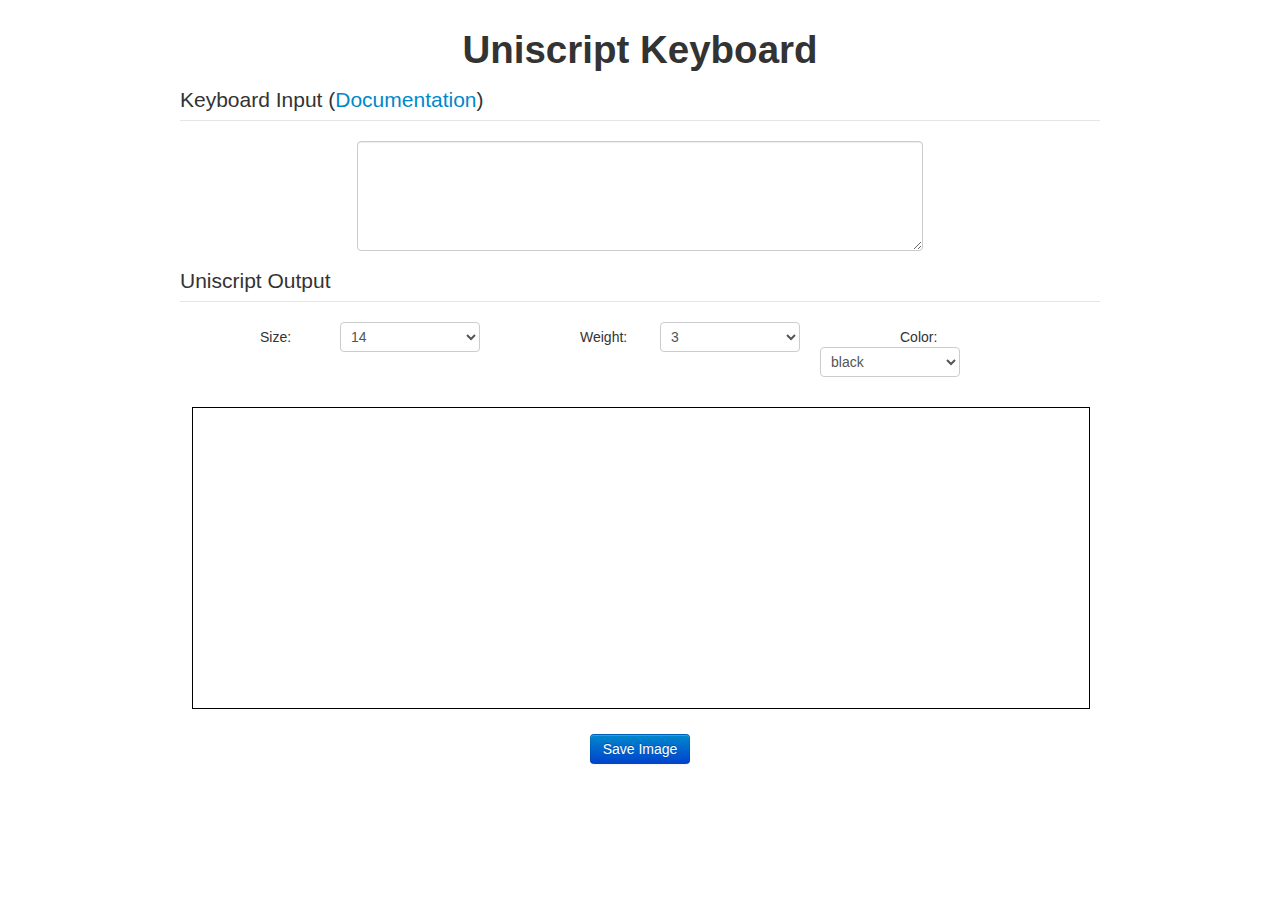
==== index.html @ 87c22a9f "update title" ====
<!DOCTYPE html>
<html>
	<head>
	  <title>Uniscript Keyboard</title>
	  <link rel="icon" type="image/x-icon" href="./assets/images/uniscript-favicon.ico">
	  <link rel="stylesheet" href="./assets/stylesheets/bootstrap.css">
	  <link rel="stylesheet" href="./assets/stylesheets/home.css">
	  <script src="./assets/javascripts/jquery-3.7.1.min.js"></script>
	  <script src="./assets/javascripts/application.js"></script>
	</head>
	<body class='body'>
	    <div class='parent' >

			<br/><h1 class='center'>Uniscript Keyboard</h1>

			<legend>
				Keyboard Input (<a href="./documentation.html" target="_blank">Documentation</a>)
			</legend>
			
			<div class='center'>
				<textarea class='textarea-home' id='input' rows="5"></textarea>
			</div>
			
			<legend>
				Uniscript Output
			</legend>

		</div>

		<div class='parent'>

			<div id='options'>

				<div class='row'>
					<div class='span1 offset1 dropdown-label'>
						Size:
					</div>
					<div class='span2'>
						<select id='font-size' class='dropdown-cara'>
							<option>8</option>
							<option>9</option>
							<option>10</option>
							<option>11</option>
							<option>12</option>
							<option>14</option>
							<option>16</option>
							<option>20</option>
							<option>24</option>
							<option>30</option>
							<option>36</option>
							<option>48</option>
							<option>72</option>
						</select>
					</div>
					<div class='span1 offset1 dropdown-label'>
						Weight:
					</div>
					<div class='span2'>
						<select id='font-width' class='dropdown-cara'>
							<option>1</option>
							<option>2</option>
							<option>3</option>
							<option>4</option>
							<option>5</option>
							<option>6</option>
							<option>7</option>
						</select>
					</div>
					<div class='span1 offset1 dropdown-label'>
						Color:
					</div>
					<div class='span2'>
						<select id='font-color' class='dropdown-cara'>
							<option>black</option>
							<option>red</option>
							<option>blue</option>
							<option>green</option>
							<option>orange</option>
							<option>purple</option>
							<option>teal</option>
							<option>maroon</option>
							<option>navy</option>
							<option>olive</option>
							<option>grey</option>
						</select>
					</div>
				</div>
			</div>
			
			<div class='center'>
				<canvas id="textarea-output" width=300 height=300></canvas><br>
				<a target='_blank' id='save_button' class='btn btn-primary'>Save Image</a>
			</div>
		</div>
	</body>
</html>
---- assets/stylesheets/home.css ----
/*HOME*/

.parent {
	margin-left: 180px;
	margin-right: 180px;
}

.textarea-home {
	width: 60%;
}

.center {
	text-align: center;
}

.dropdown-label {
	margin-top: 5px;
}

#textarea-output {
	margin: 0px auto;
	border: 1px solid black;
	margin-bottom: 20px;
	margin-top: 20px;
	margin-left: 1px;
}

#save_button {
	margin-bottom: 50px;
}

.dropdown-cara {
	width: 100%;
}

.doc-image {
	height: 56px;
}

.doc-text {
	height: 32px;
}

.footnote-number {
	vertical-align: top;
	padding-right: 8px;
}
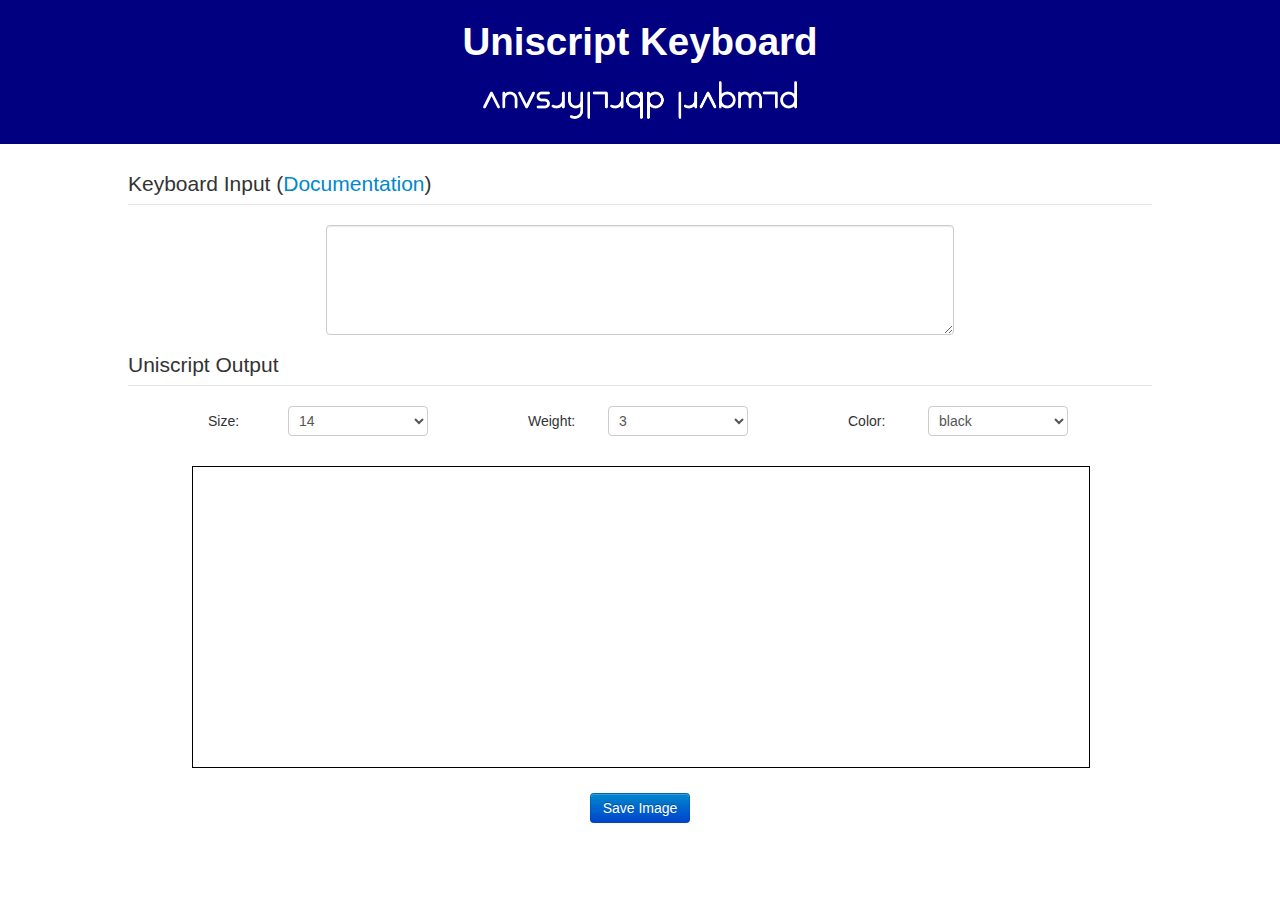
==== commit 3712dd86: "styling + line break fix" ====
--- a/index.html
+++ b/index.html
@@ -9,9 +9,13 @@
 	  <script src="./assets/javascripts/application.js"></script>
 	</head>
 	<body class='body'>
-	    <div class='parent' >
+	    <div class='title'>
+			<h1 class='center'>Uniscript Keyboard</h1>
+			<div class='center'><img class="doc-image" src="assets/images/uniscript keyboard.png"></div>
+		</div>
 
-			<br/><h1 class='center'>Uniscript Keyboard</h1>
+		<div class='parent' >
+			<br/>
 
 			<legend>
 				Keyboard Input (<a href="./documentation.html" target="_blank">Documentation</a>)
@@ -82,6 +86,7 @@
 							<option>navy</option>
 							<option>olive</option>
 							<option>grey</option>
+							<option>white</option>
 						</select>
 					</div>
 				</div>
--- a/assets/stylesheets/home.css
+++ b/assets/stylesheets/home.css
@@ -1,8 +1,15 @@
 /*HOME*/
 
+.title {
+	background-color: navy;
+	color: white;
+	padding-top: 12px;
+	padding-bottom: 16px;
+}
+
 .parent {
-	margin-left: 180px;
-	margin-right: 180px;
+	margin-left: 10%;
+	margin-right: 10%;
 }
 
 .textarea-home {
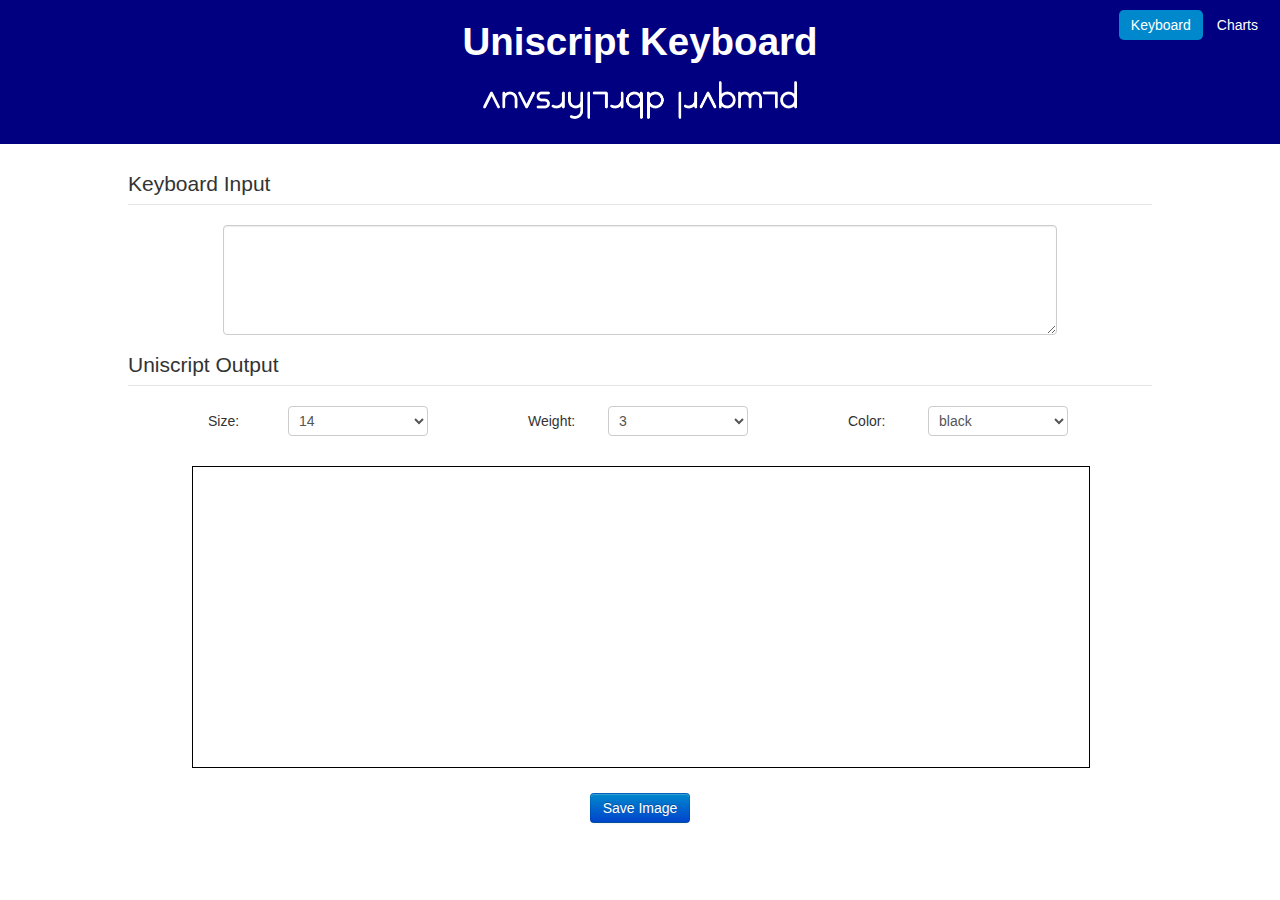
==== commit ae612c87: "styles" ====
--- a/index.html
+++ b/index.html
@@ -1,41 +1,42 @@
 <!DOCTYPE html>
 <html>
-	<head>
-	  <title>Uniscript Keyboard</title>
-	  <link rel="icon" type="image/x-icon" href="./assets/images/uniscript-favicon.ico">
-	  <link rel="stylesheet" href="./assets/stylesheets/bootstrap.css">
-	  <link rel="stylesheet" href="./assets/stylesheets/home.css">
-	  <script src="./assets/javascripts/jquery-3.7.1.min.js"></script>
-	  <script src="./assets/javascripts/application.js"></script>
-	</head>
-	<body class='body'>
-	    <div class='title'>
-			<h1 class='center'>Uniscript Keyboard</h1>
-			<div class='center'><img class="doc-image" src="assets/images/uniscript keyboard.png"></div>
+
+<head>
+	<title>Uniscript Keyboard</title>
+	<link rel="icon" type="image/x-icon" href="./assets/images/uniscript-favicon.ico">
+	<link rel="stylesheet" href="./assets/stylesheets/bootstrap.css">
+	<link rel="stylesheet" href="./assets/stylesheets/home.css">
+	<script src="./assets/javascripts/jquery-3.7.1.min.js"></script>
+	<script src="./assets/javascripts/application.js"></script>
+</head>
+
+<body class='body'>
+	<div class='title'>
+		<h1 class='center'>Uniscript Keyboard</h1>
+		<div class='center'><img class="doc-image" src="assets/images/uniscript keyboard.png"></div>
+		<ul class="nav nav-pills title-nav">
+			<li class="active"><a href="#">Keyboard</a></li>
+			<li><a href="./documentation.html" class="title-nav-pill">Charts</a></li>
+		</ul>
+	</div>
+
+	<div class='parent'>
+		<br />
+		<legend>
+			Keyboard Input
+		</legend>
+		<div class='center'>
+			<textarea class='textarea-home' id='input' rows="5"></textarea>
 		</div>
+		<legend>
+			Uniscript Output
+		</legend>
+	</div>
 
-		<div class='parent' >
-			<br/>
-
-			<legend>
-				Keyboard Input (<a href="./documentation.html" target="_blank">Documentation</a>)
-			</legend>
-			
-			<div class='center'>
-				<textarea class='textarea-home' id='input' rows="5"></textarea>
-			</div>
-			
-			<legend>
-				Uniscript Output
-			</legend>
-
-		</div>
-
-		<div class='parent'>
-
-			<div id='options'>
-
-				<div class='row'>
+	<div class='parent'>
+		<div id='options'>
+			<div class='row dropdown-bar'>
+				<div class="dropdown-container">
 					<div class='span1 offset1 dropdown-label'>
 						Size:
 					</div>
@@ -56,6 +57,8 @@
 							<option>72</option>
 						</select>
 					</div>
+				</div>
+				<div class="dropdown-container">
 					<div class='span1 offset1 dropdown-label'>
 						Weight:
 					</div>
@@ -70,6 +73,8 @@
 							<option>7</option>
 						</select>
 					</div>
+				</div>
+				<div class="dropdown-container">
 					<div class='span1 offset1 dropdown-label'>
 						Color:
 					</div>
@@ -91,11 +96,13 @@
 					</div>
 				</div>
 			</div>
-			
-			<div class='center'>
-				<canvas id="textarea-output" width=300 height=300></canvas><br>
-				<a target='_blank' id='save_button' class='btn btn-primary'>Save Image</a>
-			</div>
 		</div>
-	</body>
+
+		<div class='center'>
+			<canvas id="textarea-output" width=300 height=300></canvas><br>
+			<a target='_blank' id='save_button' class='btn btn-primary'>Save Image</a>
+		</div>
+	</div>
+</body>
+
 </html>--- a/assets/stylesheets/home.css
+++ b/assets/stylesheets/home.css
@@ -5,6 +5,17 @@
 	color: white;
 	padding-top: 12px;
 	padding-bottom: 16px;
+	position: relative;
+}
+
+.title-nav {
+	position: absolute;
+	right: 8px;
+	top: 8px;
+}
+
+.title-nav-pill:not(:hover) {
+	color: white;
 }
 
 .parent {
@@ -13,11 +24,22 @@
 }
 
 .textarea-home {
-	width: 60%;
+	width: 80%;
 }
 
 .center {
 	text-align: center;
+}
+
+.dropdown-bar {
+	display: flex;
+	flex-wrap: wrap;
+}
+
+.dropdown-container {
+	display:flex;
+	flex-direction: row;
+	width: 320px;
 }
 
 .dropdown-label {
@@ -51,4 +73,30 @@
 .footnote-number {
 	vertical-align: top;
 	padding-right: 8px;
+}
+
+.keyboard {
+	position: relative;
+	left: 50%;
+	transform: translateX(-50%);
+}
+
+.keyboard-btn {
+	padding: 0px;
+	position: relative;
+}
+
+.keyboard-img {
+	height: 40px;
+}
+
+.keyboard-label {
+	position: absolute;
+	bottom: 0px;
+	left: 2px;
+	color: maroon;
+}
+
+.keyboard-row {
+	margin-bottom: 8px;
 }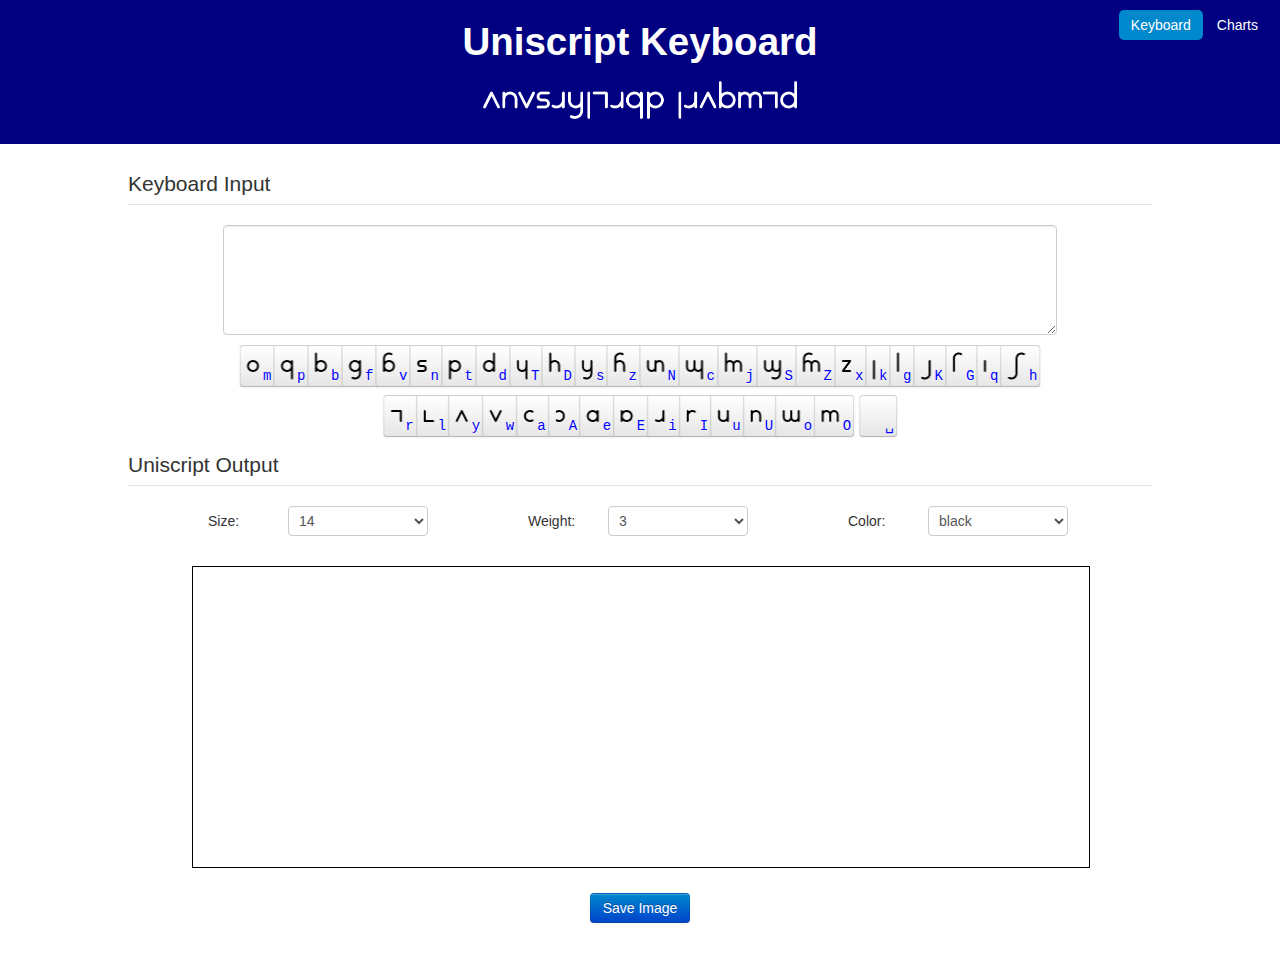
==== commit e253faf9: "keyboard" ====
--- a/index.html
+++ b/index.html
@@ -26,8 +26,153 @@
 			Keyboard Input
 		</legend>
 		<div class='center'>
-			<textarea class='textarea-home' id='input' rows="5"></textarea>
-		</div>
+			<textarea class='textarea-home' id='key-input' rows="5"></textarea>
+		</div>
+		<div class="keyboard-row">
+			<div class="btn-group keyboard">
+				<a data-value='m' target='_blank' class='btn keyboard-btn'>
+					<img class="keyboard-img" src="assets/images/keyboard/m.png"><span class="keyboard-label">m</span>
+				</a>
+				<a data-value='p' target='_blank' class='btn keyboard-btn'>
+					<img class="keyboard-img" src="assets/images/keyboard/p.png"><span class="keyboard-label">p</span>
+				</a>
+				<a data-value='b' target='_blank' class='btn keyboard-btn'>
+					<img class="keyboard-img" src="assets/images/keyboard/b.png"><span class="keyboard-label">b</span>
+				</a>
+				<a data-value='f' target='_blank' class='btn keyboard-btn'>
+					<img class="keyboard-img" src="assets/images/keyboard/f.png"><span class="keyboard-label">f</span>
+				</a>
+				<a data-value='v' target='_blank' class='btn keyboard-btn'>
+					<img class="keyboard-img" src="assets/images/keyboard/v.png"><span class="keyboard-label">v</span>
+				</a>
+				<a data-value='n' target='_blank' class='btn keyboard-btn'>
+					<img class="keyboard-img" src="assets/images/keyboard/n.png"><span class="keyboard-label">n</span>
+				</a>
+				<a data-value='t' target='_blank' class='btn keyboard-btn'>
+					<img class="keyboard-img" src="assets/images/keyboard/t.png"><span class="keyboard-label">t</span>
+				</a>
+				<a data-value='d' target='_blank' class='btn keyboard-btn'>
+					<img class="keyboard-img" src="assets/images/keyboard/d.png"><span class="keyboard-label">d</span>
+				</a>
+				<a data-value='T' target='_blank' class='btn keyboard-btn'>
+					<img class="keyboard-img" src="assets/images/keyboard/tt.png"><span class="keyboard-label">T</span>
+				</a>
+				<a data-value='D' target='_blank' class='btn keyboard-btn'>
+					<img class="keyboard-img" src="assets/images/keyboard/dd.png"><span class="keyboard-label">D</span>
+				</a>
+				<a data-value='s' target='_blank' class='btn keyboard-btn'>
+					<img class="keyboard-img" src="assets/images/keyboard/s.png"><span class="keyboard-label">s</span>
+				</a>
+				<a data-value='z' target='_blank' class='btn keyboard-btn'>
+					<img class="keyboard-img" src="assets/images/keyboard/z.png"><span class="keyboard-label">z</span>
+				</a>
+				<a data-value='N' target='_blank' class='btn keyboard-btn'>
+					<img class="keyboard-img" src="assets/images/keyboard/nn.png"><span class="keyboard-label">N</span>
+				</a>
+				<a data-value='c' target='_blank' class='btn keyboard-btn'>
+					<img class="keyboard-img" src="assets/images/keyboard/c.png"><span class="keyboard-label">c</span>
+				</a>
+				<a data-value='j' target='_blank' class='btn keyboard-btn'>
+					<img class="keyboard-img" src="assets/images/keyboard/j.png"><span class="keyboard-label">j</span>
+				</a>
+				<a data-value='S' target='_blank' class='btn keyboard-btn'>
+					<img class="keyboard-img" src="assets/images/keyboard/ss.png"><span class="keyboard-label">S</span>
+				</a>
+				<a data-value='Z' target='_blank' class='btn keyboard-btn'>
+					<img class="keyboard-img" src="assets/images/keyboard/zz.png"><span class="keyboard-label">Z</span>
+				</a>
+				<a data-value='x' target='_blank' class='btn keyboard-btn'>
+					<img class="keyboard-img" src="assets/images/keyboard/x.png"><span class="keyboard-label">x</span>
+				</a>
+				<a data-value='k' target='_blank' class='btn keyboard-btn'>
+					<img class="keyboard-img" src="assets/images/keyboard/k.png"><span class="keyboard-label">k</span>
+				</a>
+				<a data-value='g' target='_blank' class='btn keyboard-btn'>
+					<img class="keyboard-img" src="assets/images/keyboard/g.png"><span class="keyboard-label">g</span>
+				</a>
+				<a data-value='K' target='_blank' class='btn keyboard-btn'>
+					<img class="keyboard-img" src="assets/images/keyboard/kk.png"><span class="keyboard-label">K</span>
+				</a>
+				<a data-value='G' target='_blank' class='btn keyboard-btn'>
+					<img class="keyboard-img" src="assets/images/keyboard/gg.png"><span class="keyboard-label">G</span>
+				</a>
+				<a data-value='q' target='_blank' class='btn keyboard-btn'>
+					<img class="keyboard-img" src="assets/images/keyboard/q.png"><span class="keyboard-label">q</span>
+				</a>
+				<a data-value='h' target='_blank' class='btn keyboard-btn'>
+					<img class="keyboard-img" src="assets/images/keyboard/h.png"><span class="keyboard-label">h</span>
+				</a>
+			</div>
+		</div>
+		<div class="keyboard-row">
+			<div class="btn-group keyboard">
+				<div class="btn-group">
+					<a data-value='r' target='_blank' class='btn keyboard-btn'>
+						<img class="keyboard-img" src="assets/images/keyboard/r.png"><span
+							class="keyboard-label">r</span>
+					</a>
+					<a data-value='l' target='_blank' class='btn keyboard-btn'>
+						<img class="keyboard-img" src="assets/images/keyboard/l.png"><span
+							class="keyboard-label">l</span>
+					</a>
+					<a data-value='y' target='_blank' class='btn keyboard-btn'>
+						<img class="keyboard-img" src="assets/images/keyboard/y.png"><span
+							class="keyboard-label">y</span>
+					</a>
+					<a data-value='w' target='_blank' class='btn keyboard-btn'>
+						<img class="keyboard-img" src="assets/images/keyboard/w.png"><span
+							class="keyboard-label">w</span>
+					</a>
+					<a data-value='a' target='_blank' class='btn keyboard-btn'>
+						<img class="keyboard-img" src="assets/images/keyboard/a.png"><span
+							class="keyboard-label">a</span>
+					</a>
+					<a data-value='A' target='_blank' class='btn keyboard-btn'>
+						<img class="keyboard-img" src="assets/images/keyboard/aa.png"><span
+							class="keyboard-label">A</span>
+					</a>
+					<a data-value='e' target='_blank' class='btn keyboard-btn'>
+						<img class="keyboard-img" src="assets/images/keyboard/e.png"><span
+							class="keyboard-label">e</span>
+					</a>
+					<a data-value='E' target='_blank' class='btn keyboard-btn'>
+						<img class="keyboard-img" src="assets/images/keyboard/ee.png"><span
+							class="keyboard-label">E</span>
+					</a>
+					<a data-value='i' target='_blank' class='btn keyboard-btn'>
+						<img class="keyboard-img" src="assets/images/keyboard/i.png"><span
+							class="keyboard-label">i</span>
+					</a>
+					<a data-value='I' target='_blank' class='btn keyboard-btn'>
+						<img class="keyboard-img" src="assets/images/keyboard/ii.png"><span
+							class="keyboard-label">I</span>
+					</a>
+					<a data-value='u' target='_blank' class='btn keyboard-btn'>
+						<img class="keyboard-img" src="assets/images/keyboard/u.png"><span
+							class="keyboard-label">u</span>
+					</a>
+					<a data-value='U' target='_blank' class='btn keyboard-btn'>
+						<img class="keyboard-img" src="assets/images/keyboard/uu.png"><span
+							class="keyboard-label">U</span>
+					</a>
+					<a data-value='o' target='_blank' class='btn keyboard-btn'>
+						<img class="keyboard-img" src="assets/images/keyboard/o.png"><span
+							class="keyboard-label">o</span>
+					</a>
+					<a data-value='O' target='_blank' class='btn keyboard-btn'>
+						<img class="keyboard-img" src="assets/images/keyboard/oo.png"><span
+							class="keyboard-label">O</span>
+					</a>	
+				</div>
+				<div class="btn-group">
+					<a data-value=' ' target='_blank' class='btn keyboard-btn'>
+						<img class="keyboard-img" src="assets/images/keyboard/space.png"><span
+							class="keyboard-label">&blank;</span>
+					</a>
+				</div>
+			</div>
+		</div>
+
 		<legend>
 			Uniscript Output
 		</legend>
--- a/assets/stylesheets/home.css
+++ b/assets/stylesheets/home.css
@@ -88,13 +88,15 @@
 
 .keyboard-img {
 	height: 40px;
+	padding-right: 8px;
 }
 
 .keyboard-label {
 	position: absolute;
 	bottom: 0px;
-	left: 2px;
-	color: maroon;
+	right: 2px;
+	color: blue;
+	font-family: monospace;
 }
 
 .keyboard-row {
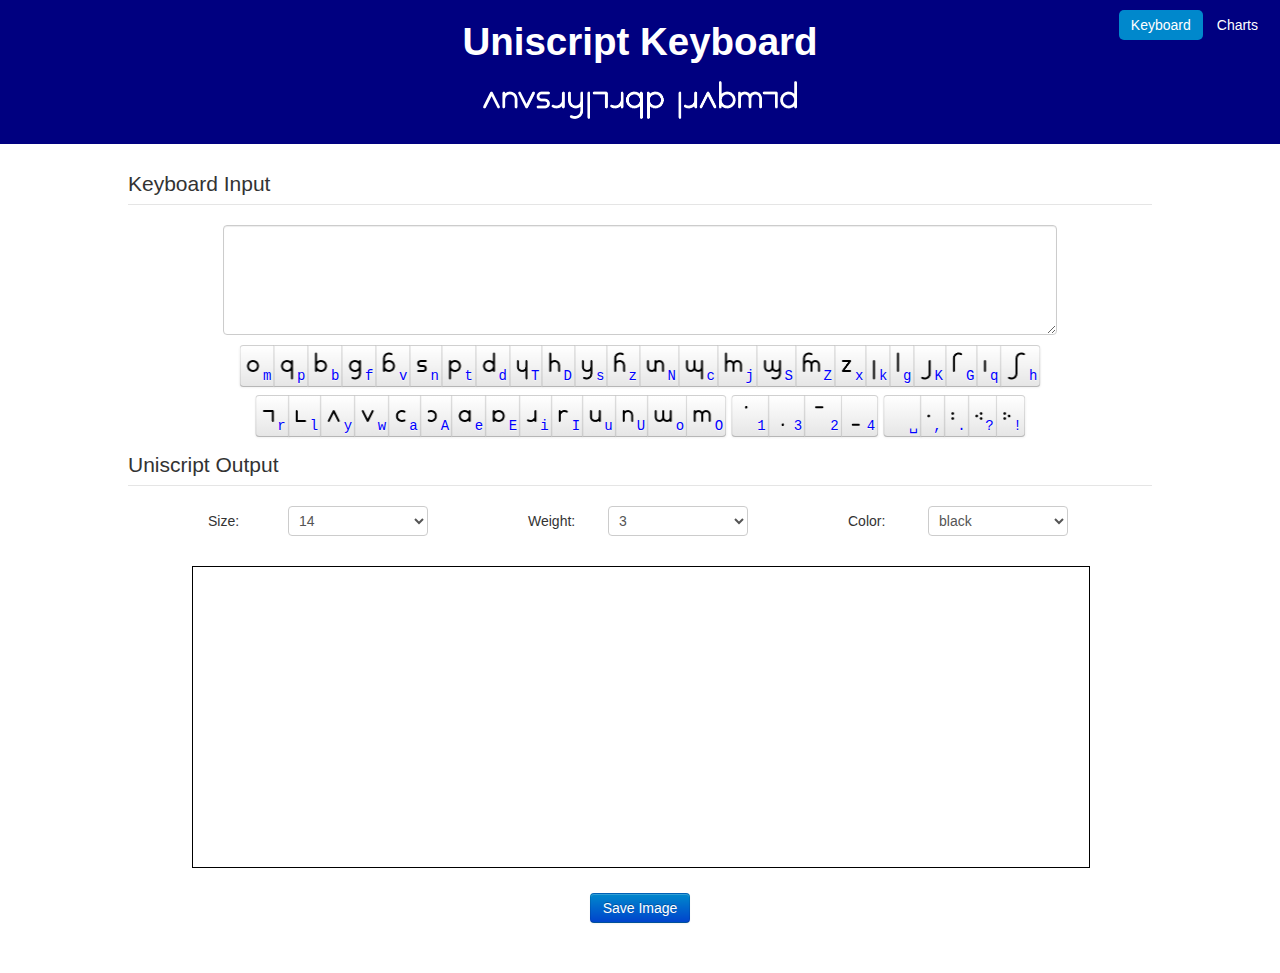
==== commit c37f3fec: "diacritic keyboard" ====
--- a/index.html
+++ b/index.html
@@ -165,9 +165,43 @@
 					</a>	
 				</div>
 				<div class="btn-group">
+					<a data-value='1' target='_blank' class='btn keyboard-btn'>
+						<img class="keyboard-img" src="assets/images/keyboard/1.png"><span
+							class="keyboard-label">1</span>
+					</a>
+					<a data-value='3' target='_blank' class='btn keyboard-btn'>
+						<img class="keyboard-img" src="assets/images/keyboard/3.png"><span
+							class="keyboard-label">3</span>
+					</a>
+					<a data-value='2' target='_blank' class='btn keyboard-btn'>
+						<img class="keyboard-img" src="assets/images/keyboard/2.png"><span
+							class="keyboard-label">2</span>
+					</a>
+					<a data-value='4' target='_blank' class='btn keyboard-btn'>
+						<img class="keyboard-img" src="assets/images/keyboard/4.png"><span
+							class="keyboard-label">4</span>
+					</a>
+				</div>
+				<div class="btn-group">
 					<a data-value=' ' target='_blank' class='btn keyboard-btn'>
 						<img class="keyboard-img" src="assets/images/keyboard/space.png"><span
 							class="keyboard-label">&blank;</span>
+					</a>
+					<a data-value=',' target='_blank' class='btn keyboard-btn'>
+						<img class="keyboard-img" src="assets/images/keyboard/comma.png"><span
+							class="keyboard-label">,</span>
+					</a>
+					<a data-value='.' target='_blank' class='btn keyboard-btn'>
+						<img class="keyboard-img" src="assets/images/keyboard/period.png"><span
+							class="keyboard-label">.</span>
+					</a>
+					<a data-value='?' target='_blank' class='btn keyboard-btn'>
+						<img class="keyboard-img" src="assets/images/keyboard/question.png"><span
+							class="keyboard-label">?</span>
+					</a>
+					<a data-value='!' target='_blank' class='btn keyboard-btn'>
+						<img class="keyboard-img" src="assets/images/keyboard/exclamation.png"><span
+							class="keyboard-label">!</span>
 					</a>
 				</div>
 			</div>
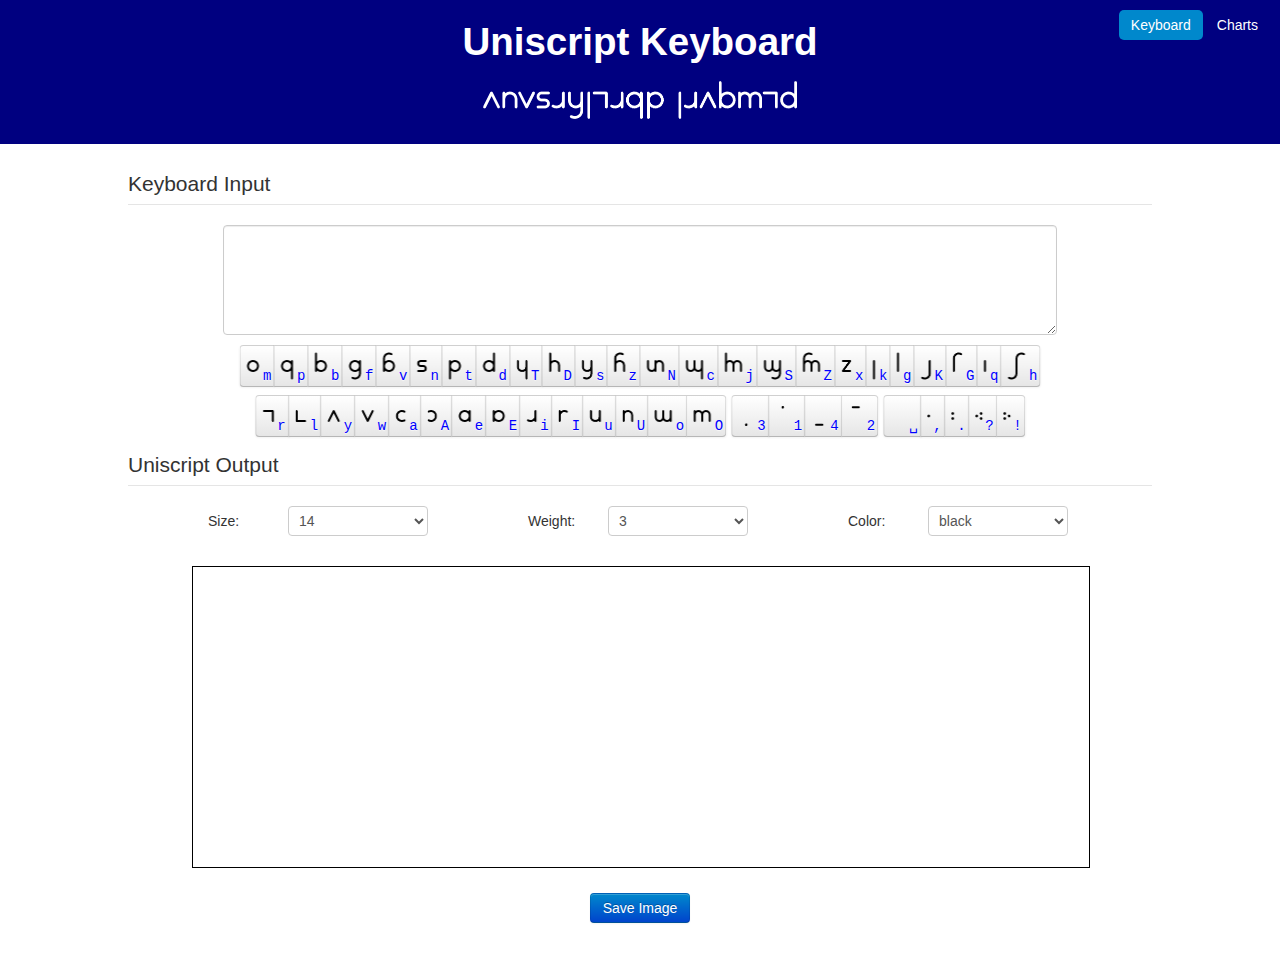
==== commit d42dcf00: "diacritic ordering" ====
--- a/index.html
+++ b/index.html
@@ -165,21 +165,21 @@
 					</a>	
 				</div>
 				<div class="btn-group">
+					<a data-value='3' target='_blank' class='btn keyboard-btn'>
+						<img class="keyboard-img" src="assets/images/keyboard/3.png"><span
+							class="keyboard-label">3</span>
+					</a>
 					<a data-value='1' target='_blank' class='btn keyboard-btn'>
 						<img class="keyboard-img" src="assets/images/keyboard/1.png"><span
 							class="keyboard-label">1</span>
 					</a>
-					<a data-value='3' target='_blank' class='btn keyboard-btn'>
-						<img class="keyboard-img" src="assets/images/keyboard/3.png"><span
-							class="keyboard-label">3</span>
+					<a data-value='4' target='_blank' class='btn keyboard-btn'>
+						<img class="keyboard-img" src="assets/images/keyboard/4.png"><span
+							class="keyboard-label">4</span>
 					</a>
 					<a data-value='2' target='_blank' class='btn keyboard-btn'>
 						<img class="keyboard-img" src="assets/images/keyboard/2.png"><span
 							class="keyboard-label">2</span>
-					</a>
-					<a data-value='4' target='_blank' class='btn keyboard-btn'>
-						<img class="keyboard-img" src="assets/images/keyboard/4.png"><span
-							class="keyboard-label">4</span>
 					</a>
 				</div>
 				<div class="btn-group">
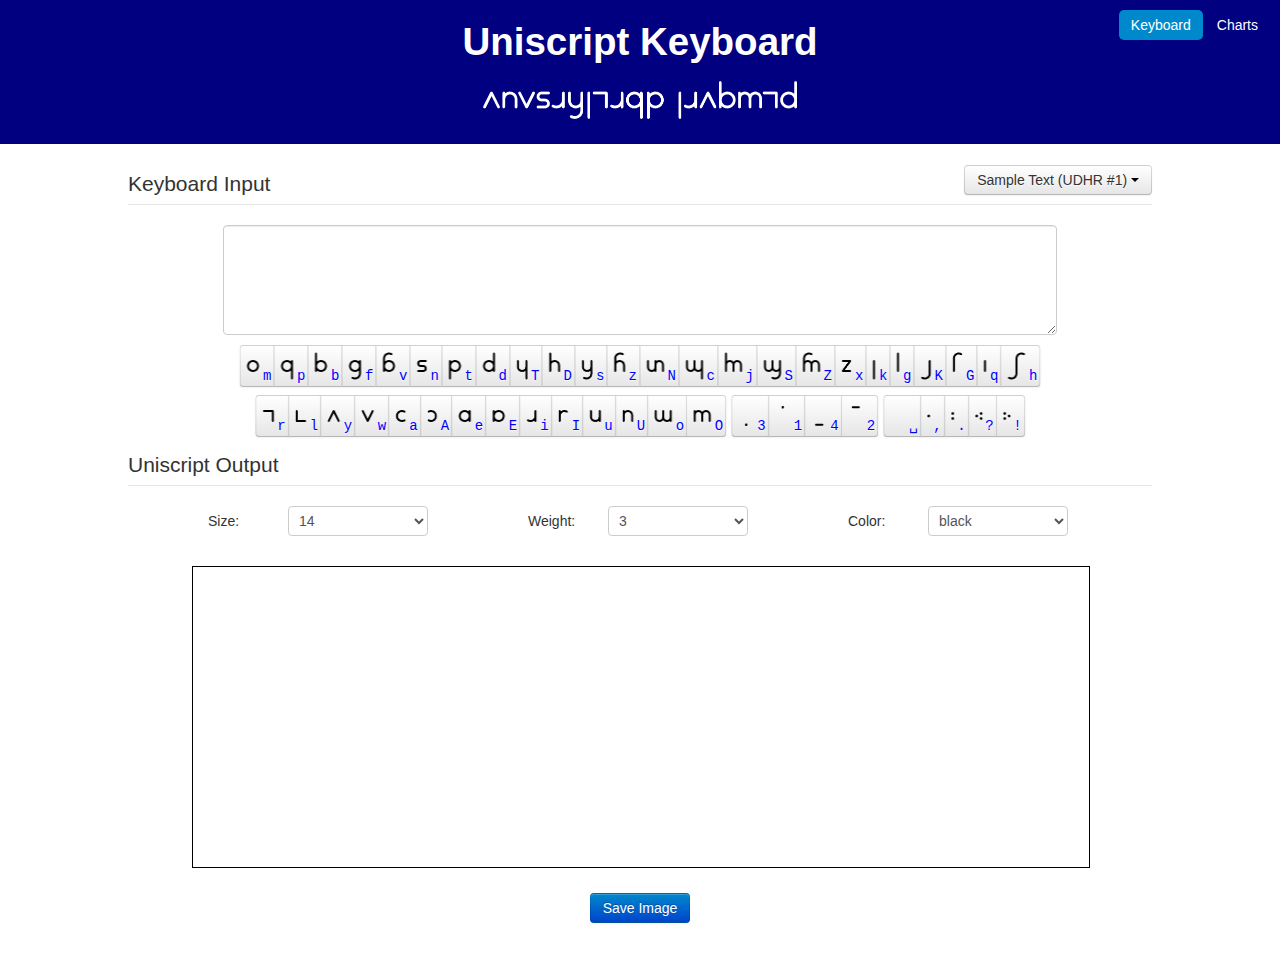
==== commit 41846379: "Sample texts dropdown" ====
--- a/index.html
+++ b/index.html
@@ -7,6 +7,7 @@
 	<link rel="stylesheet" href="./assets/stylesheets/bootstrap.css">
 	<link rel="stylesheet" href="./assets/stylesheets/home.css">
 	<script src="./assets/javascripts/jquery-3.7.1.min.js"></script>
+	<script src="./assets/javascripts/bootstrap.js"></script>
 	<script src="./assets/javascripts/application.js"></script>
 </head>
 
@@ -22,8 +23,24 @@
 
 	<div class='parent'>
 		<br />
-		<legend>
-			Keyboard Input
+		<legend style="display: flex; justify-content: space-between;">
+			<div>Keyboard Input</div>
+			<div class="btn-group">
+				<a class="btn dropdown-toggle" data-toggle="dropdown" style="margin-bottom: 8px;">
+					Sample Text (UDHR #1)
+					<span class="caret"></span>
+				</a>
+				<ul class="dropdown-menu" role="menu" aria-labelledby="dropdownMenu">
+					<li><a data-language="zh" class="language-btn" tabindex="-1" href="#">Chinese</a></li>
+					<li><a data-language="en" class="language-btn" tabindex="-1" href="#">English</a></li>
+					<li><a data-language="el" class="language-btn" tabindex="-1" href="#">Greek</a></li>
+					<li><a data-language="id" class="language-btn" tabindex="-1" href="#">Indonesian</a></li>
+					<li><a data-language="ru" class="language-btn" tabindex="-1" href="#">Russian</a></li>
+					<li><a data-language="es" class="language-btn" tabindex="-1" href="#">Spanish</a></li>
+					<li><a data-language="sw" class="language-btn" tabindex="-1" href="#">Swahili</a></li>
+					<li><a data-language="tr" class="language-btn" tabindex="-1" href="#">Turkish</a></li>
+				</ul>
+			</div>
 		</legend>
 		<div class='center'>
 			<textarea class='textarea-home' id='key-input' rows="5"></textarea>
@@ -162,7 +179,7 @@
 					<a data-value='O' target='_blank' class='btn keyboard-btn'>
 						<img class="keyboard-img" src="assets/images/keyboard/oo.png"><span
 							class="keyboard-label">O</span>
-					</a>	
+					</a>
 				</div>
 				<div class="btn-group">
 					<a data-value='3' target='_blank' class='btn keyboard-btn'>
--- a/assets/stylesheets/home.css
+++ b/assets/stylesheets/home.css
@@ -25,6 +25,10 @@
 
 .textarea-home {
 	width: 80%;
+}
+
+#key-input {
+	font-family: monospace;
 }
 
 .center {
